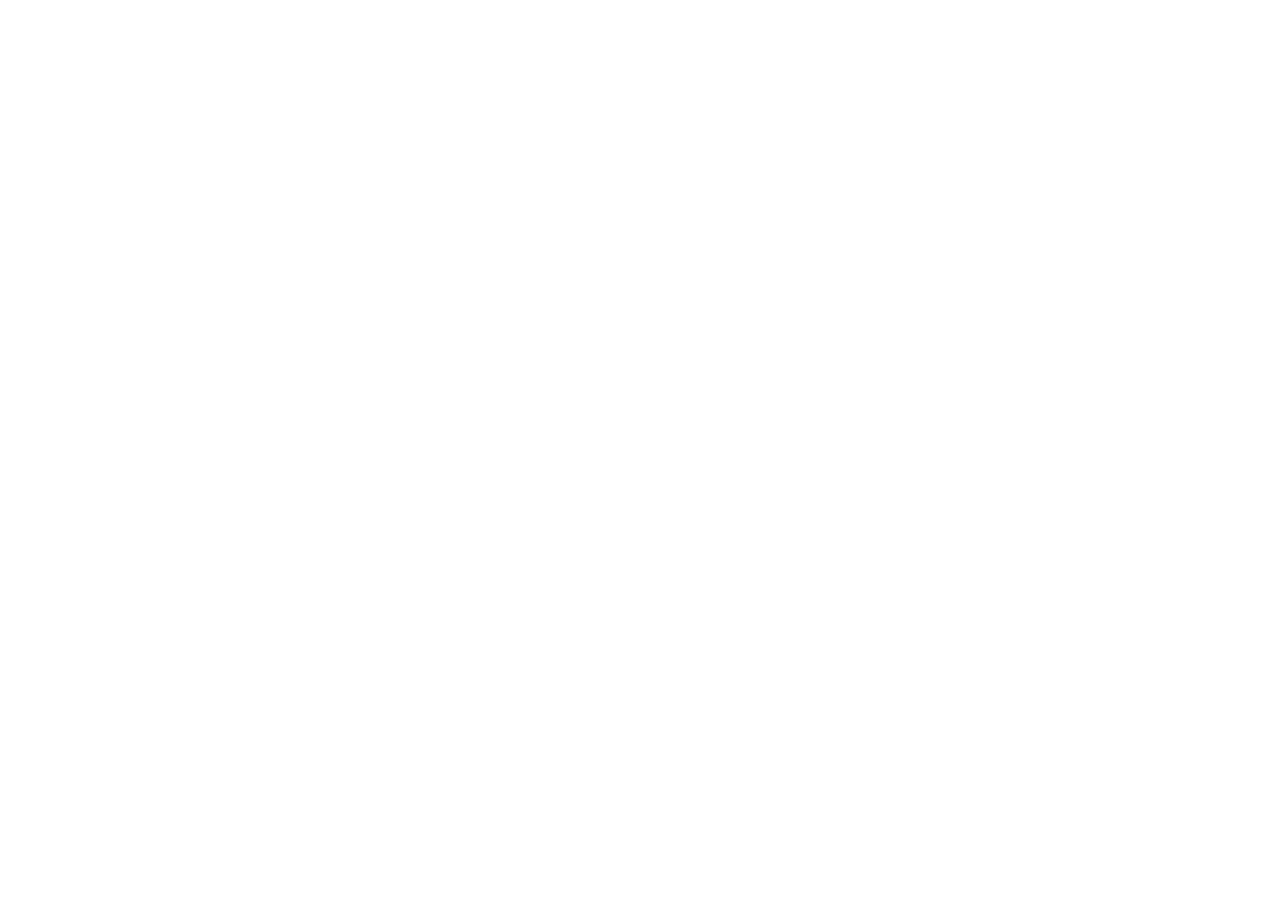
==== src/index.html @ 756c38dc "Pagina principal" ====
<!DOCTYPE html>
<html lang="en">

<head>
    <meta charset="UTF-8">
    <meta name="viewport" content="width=device-width, initial-scale=1.0">
    <title>Document</title>
</head>

<body>
    
    
</body>

</html>
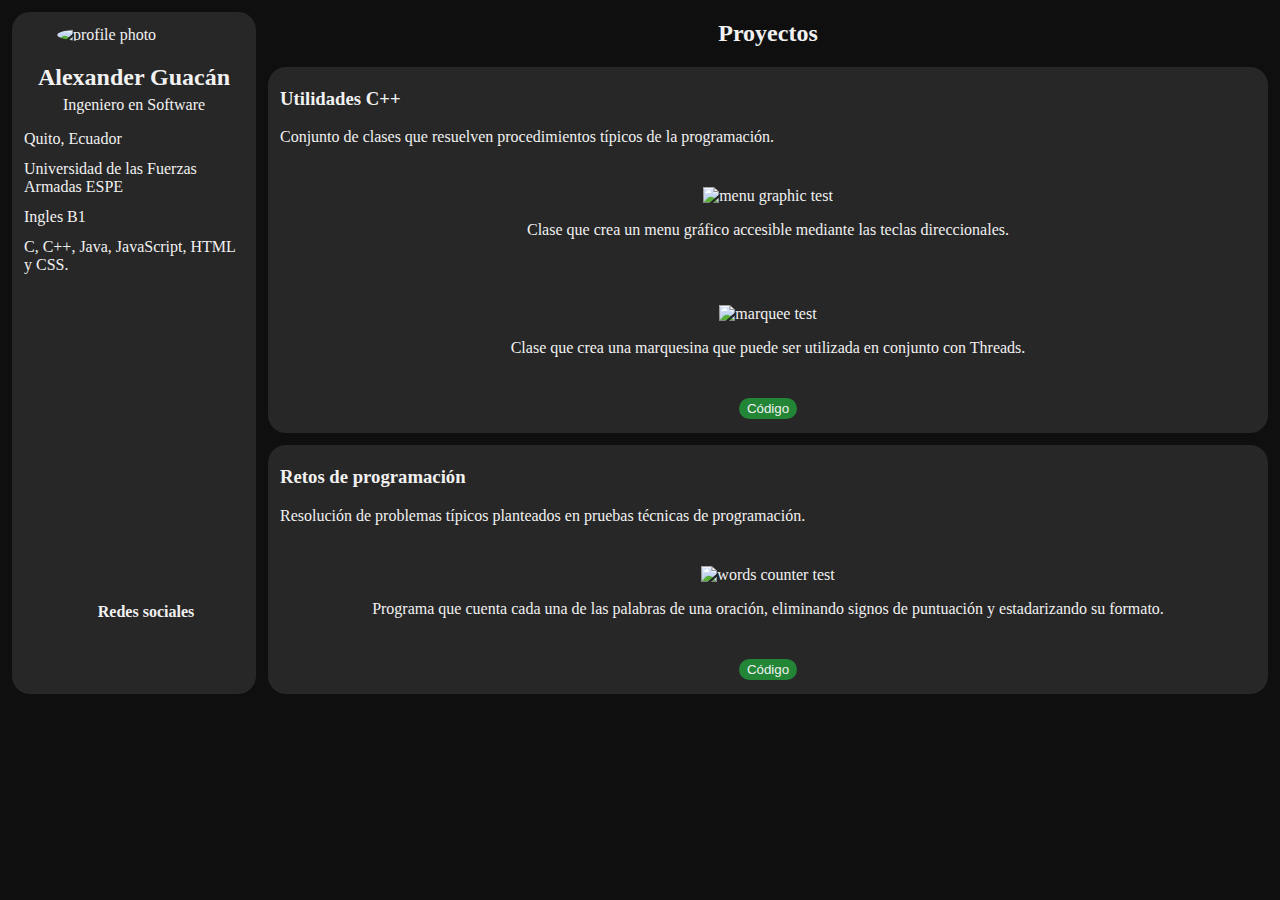
==== commit 7ae51cdf: "Agregando información personal y captura de proyectos de programacion" ====
--- a/src/index.html
+++ b/src/index.html
@@ -4,12 +4,84 @@
 <head>
     <meta charset="UTF-8">
     <meta name="viewport" content="width=device-width, initial-scale=1.0">
-    <title>Document</title>
+    <title>Portafolio - Alexander Guacán</title>
+    <link rel="stylesheet" href="css/style.css">
+    <script src="https://kit.fontawesome.com/b19b50badb.js" crossorigin="anonymous"></script>
 </head>
 
 <body>
-    
-    
+    <main class="main">
+        <section class="card profile">
+            <article class="profile__title">
+                <img class="profile__photo" src="../img/profile.jpg" alt="profile photo">
+                <h2 class="title">Alexander Guacán</h2>
+                <p class="subtitle">Ingeniero en Software</p>
+            </article>
+
+            <article class="profile__main">
+                <article class="profile__section"><i class="fa-solid fa-location-dot"></i> Quito, Ecuador</article>
+                <article class="profile__section"><i class="fa-solid fa-school"></i></i> Universidad de las Fuerzas
+                    Armadas ESPE</article>
+                <article class="profile__section"><i class="fa-solid fa-earth-americas"></i> Ingles B1</article>
+                <article class="profile__section"><i class="fa-solid fa-code"></i> C, C++, Java, JavaScript, HTML y CSS.
+                </article>
+            </article>
+
+            <article class="profile__footer">
+                <div>
+                    <h4 class="title">Redes sociales</h4>
+                    <a href="https://www.facebook.com/alexander.guacan" class="icon" target="_blank">
+                        <i class="fa-brands fa-facebook"></i>
+                    </a>
+                    <a href="https://www.instagram.com/alexanderguacan/" class="icon" target="_blank">
+                        <i class="fa-brands fa-instagram"></i>
+                    </a>
+                    <a href="https://github.com/AlexanderGuacan" class="icon" target="_blank">
+                        <i class="fa-brands fa-github"></i>
+                    </a>
+                    <a href="mailto:alexander.guacan2003@gmail.com" class="icon" target="_blank">
+                        <i class="fa-solid fa-envelope"></i>
+                    </a>
+                    <a href="https://wa.me/593985635691" class="icon" target="_blank">
+                        <i class="fa-brands fa-whatsapp"></i>
+                    </a>
+            </article>
+        </section>
+        <section class="content">
+            <section>
+                <h2 class="title">Proyectos</h2>
+                <article class="card">
+                    <h3>Utilidades C++</h3>
+                    <p>Conjunto de clases que resuelven procedimientos típicos de la programación.</p>
+                    <div class="demo">
+                        <img class="demo__img" src="../img/menu-graphic-test.png" alt="menu graphic test">
+                        <p class="demo__description">Clase que crea un menu gráfico accesible mediante las teclas
+                            direccionales.</p>
+                    </div>
+                    <div class="demo">
+                        <img class="demo__img" src="../img/marquee-test.png" alt="marquee test">
+                        <p class="demo__description">Clase que crea una marquesina que puede ser utilizada en conjunto con Threads.</p>
+                    </div>
+                    <div class="card__btns">
+                        <button class="btn" type="button" name="btn-utilities-cpp-repository">Código</button>
+                    </div>
+                </article>
+                <article class="card">
+                    <h3>Retos de programación</h3>
+                    <p>Resolución de problemas típicos planteados en pruebas técnicas de programación.</p>
+                    <div class="demo">
+                        <img class="demo__img" src="../img/words-counter-test].png" alt="words counter test">
+                        <p class="demo__description">Programa que cuenta cada una de las palabras de una oración, eliminando signos de puntuación y estadarizando su formato.</p>
+                    </div>
+                    <div class="card__btns">
+                        <button class="btn" type="button" name="btn-challenges-code-repository">Código</button>
+                    </div>
+                </article>
+            </section>
+        </section>
+    </main>
+
+    <script src="js/script.js"></script>
 </body>
 
 </html>--- a/src/css/style.css
+++ b/src/css/style.css
@@ -0,0 +1,107 @@
+* {
+    box-sizing: border-box;
+}
+
+:root {
+    --primary-bg-color: #0f0f0f;
+    --secondary-bg-color: #272727;
+    --primary-txt-color: #f1f1f1;
+    --border-radius: 18px;
+}
+
+body {
+    margin: 0;
+    background-color: var(--primary-bg-color);
+    color: var(--primary-txt-color);
+}
+
+.header {
+    top: 0;
+    padding: .1px;
+    background-color: var(--secondary-bg-color);
+}
+
+.main {
+    display: grid;
+    grid-template-columns: 20% 1fr;
+}
+
+.card {
+    background-color: var(--secondary-bg-color);
+    margin: 12px;
+    padding: 2px 12px;
+    border-radius: var(--border-radius);
+}
+
+.card__btns {
+    text-align: center;
+    margin-bottom: 12px;
+}
+
+.title {
+    text-align: center;
+}
+
+.subtitle {
+    text-align: center;
+    margin-top: -15px;
+}
+
+.profile {
+    position: sticky;
+    top: 12px;
+    margin-right: 0;
+    max-height: 97vh;
+}
+
+.profile__photo {
+    display: block;
+    margin-left: auto;
+    margin-right: auto;
+    margin-top: 12px;
+    margin-bottom: 12px;
+    width: 70%;
+    height: 15%;
+    border-radius: 50%;
+}
+
+.profile__section {
+    margin-bottom: 12px;
+}
+
+.profile__footer {
+    position: absolute;
+    width: 100%;
+    bottom: 12px;
+    text-align: center;
+    margin-bottom: 12px;
+}
+
+.icon {
+    margin-right: 10px;
+    color: var(--primary-txt-color);
+    font-size: 1.5em;
+    text-decoration: none;
+}
+
+.btn {
+    border-radius: 12px;
+    padding: 2px 7px;
+    background-color: #238636;
+    color: var(--primary-txt-color);
+    border-color: transparent;
+    border-width: 1px 1px;
+}
+
+.btn:hover {
+    cursor: pointer;
+}
+
+.demo {
+    text-align: center;
+    padding: 25px 25px;
+}
+
+.demo__img {
+    width: 80%;
+}